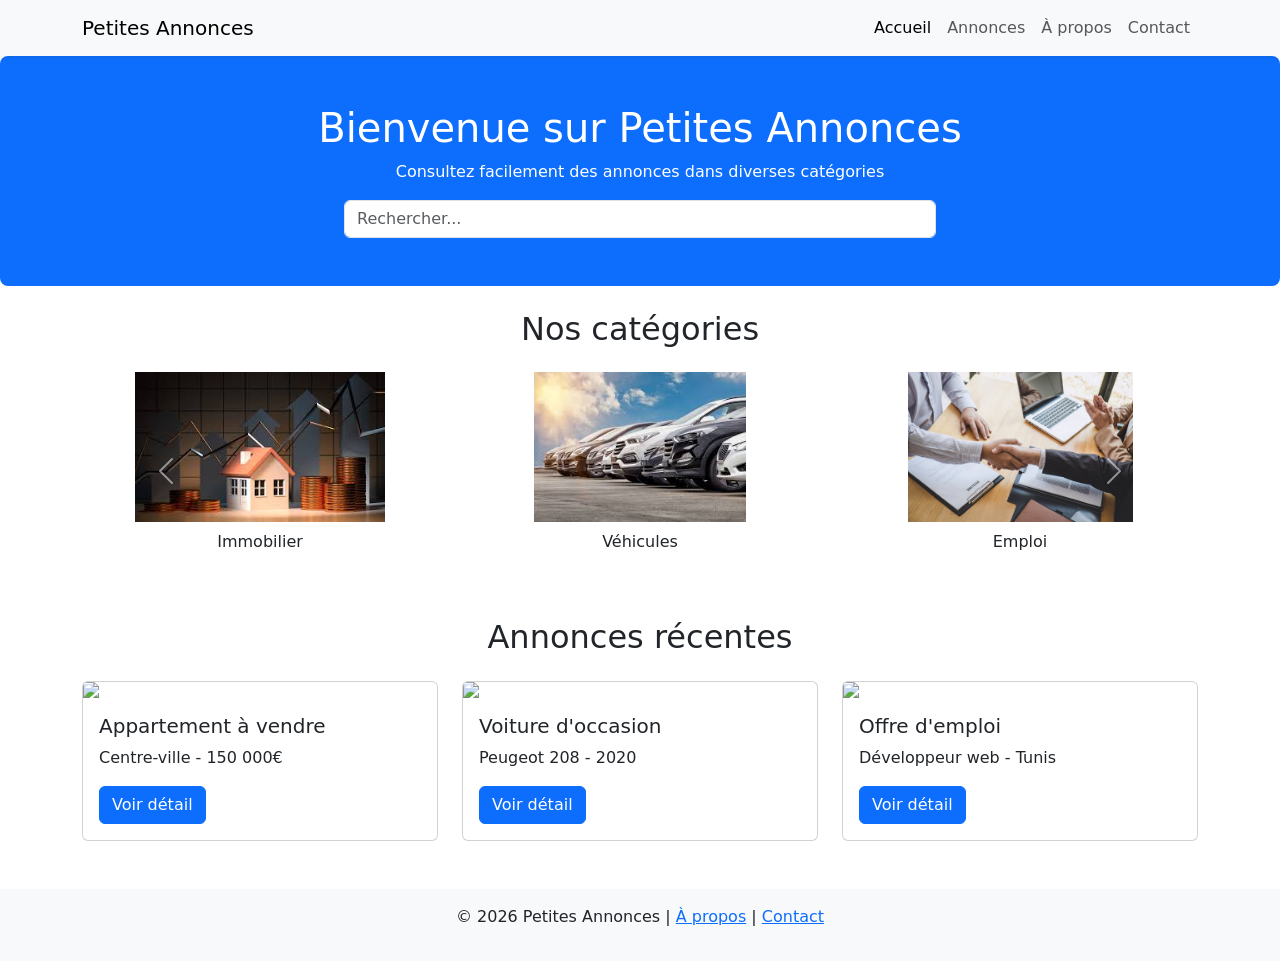
==== index.html @ dba57cff "first commmit" ====
<!DOCTYPE html>
<html lang="fr">
<head>
  <meta charset="UTF-8">
  <meta name="viewport" content="width=device-width, initial-scale=1.0">
  <title>Petites Annonces</title>
  <link href="https://cdnjs.cloudflare.com/ajax/libs/bootstrap/5.3.2/css/bootstrap.min.css" rel="stylesheet">
</head>
<body>

<!-- Navbar -->
<nav class="navbar navbar-expand-lg navbar-light bg-light shadow-sm">
  <div class="container">
    <a class="navbar-brand" href="index.html">Petites Annonces</a>
    <button class="navbar-toggler" type="button" data-bs-toggle="collapse" data-bs-target="#navMenu">
      <span class="navbar-toggler-icon"></span>
    </button>
    <div class="collapse navbar-collapse" id="navMenu">
      <ul class="navbar-nav ms-auto">
        <li class="nav-item"><a class="nav-link active" href="index.html">Accueil</a></li>
        <li class="nav-item"><a class="nav-link" href="liste.html">Annonces</a></li>
        <li class="nav-item"><a class="nav-link" href="apropos.html">À propos</a></li>
        <li class="nav-item"><a class="nav-link" href="contact.html">Contact</a></li>
      </ul>
    </div>
  </div>
</nav>

<!-- Jumbotron / Hero -->
<div class="p-5 mb-4 bg-primary text-white rounded-3 text-center">
  <h1>Bienvenue sur Petites Annonces</h1>
  <p>Consultez facilement des annonces dans diverses catégories</p>
  <input type="text" class="form-control w-50 mx-auto" placeholder="Rechercher...">
</div>

<!-- Catégories -->

<div class="container mb-5">
  <h2 class="mb-4 text-center">Nos catégories</h2>

  <div id="categoriesCarousel" class="carousel slide" data-bs-ride="carousel">
    
    <div class="carousel-inner">

      <div class="carousel-item active">
        <div class="row text-center">
          <div class="col-md-4">
            <img src="immobilier.jpg" class="img-fluid mb-2" style="height:150px;">
            <p>Immobilier</p>
          </div>
          <div class="col-md-4">
            <img src="vehicule.jpg" class="img-fluid mb-2" style="height:150px;">
            <p>Véhicules</p>
          </div>
          <div class="col-md-4">
            <img src="emploi.jpg" class="img-fluid mb-2" style="height:150px;">
            <p>Emploi</p>
          </div>
        </div>
      </div>

      <!-- Slide 2 -->
      <div class="carousel-item">
        <div class="row text-center">
          <div class="col-md-4">
            <img src="service.jpeg" class="img-fluid mb-2" style="height:150px;">
            <p>Services</p>
          </div>
          <div class="col-md-4">
            <img src="maison.jpg" class="img-fluid mb-2" style="height:150px;">
            <p>Maisons</p>
          </div>
          <div class="col-md-4">
            <img src="electronique.jpg" class="img-fluid mb-2" style="height:150px;">
            <p>Électronique</p>
          </div>
        </div>
      </div>

    </div>

    <!-- Flèches -->
    <button class="carousel-control-prev" type="button" data-bs-target="#categoriesCarousel" data-bs-slide="prev">
      <span class="carousel-control-prev-icon"></span>
    </button>

    <button class="carousel-control-next" type="button" data-bs-target="#categoriesCarousel" data-bs-slide="next">
      <span class="carousel-control-next-icon"></span>
    </button>

  </div>
</div>


<!-- Annonces récentes -->
<div class="container mb-5">
  <h2 class="mb-4 text-center">Annonces récentes</h2>
  <div class="row g-4">
    <div class="col-md-4">
      <div class="card h-100">
        <img src="https://via.placeholder.com/300" class="card-img-top">
        <div class="card-body">
          <h5 class="card-title">Appartement à vendre</h5>
          <p class="card-text">Centre-ville - 150 000€</p>
          <a href="detail.html" class="btn btn-primary">Voir détail</a>
        </div>
      </div>
    </div>
    <div class="col-md-4">
      <div class="card h-100">
        <img src="https://via.placeholder.com/300" class="card-img-top">
        <div class="card-body">
          <h5 class="card-title">Voiture d'occasion</h5>
          <p class="card-text">Peugeot 208 - 2020</p>
          <a href="detail.html" class="btn btn-primary">Voir détail</a>
        </div>
      </div>
    </div>
    <div class="col-md-4">
      <div class="card h-100">
        <img src="https://via.placeholder.com/300" class="card-img-top">
        <div class="card-body">
          <h5 class="card-title">Offre d'emploi</h5>
          <p class="card-text">Développeur web - Tunis</p>
          <a href="detail.html" class="btn btn-primary">Voir détail</a>
        </div>
      </div>
    </div>
  </div>
</div>

<!-- Footer -->
<footer class="bg-light text-center py-3 mt-5">
  <p>&copy; 2026 Petites Annonces | <a href="apropos.html">À propos</a> | <a href="contact.html">Contact</a></p>
</footer>

<script src="https://cdnjs.cloudflare.com/ajax/libs/bootstrap/5.3.2/js/bootstrap.bundle.min.js"></script>
</body>
</html>
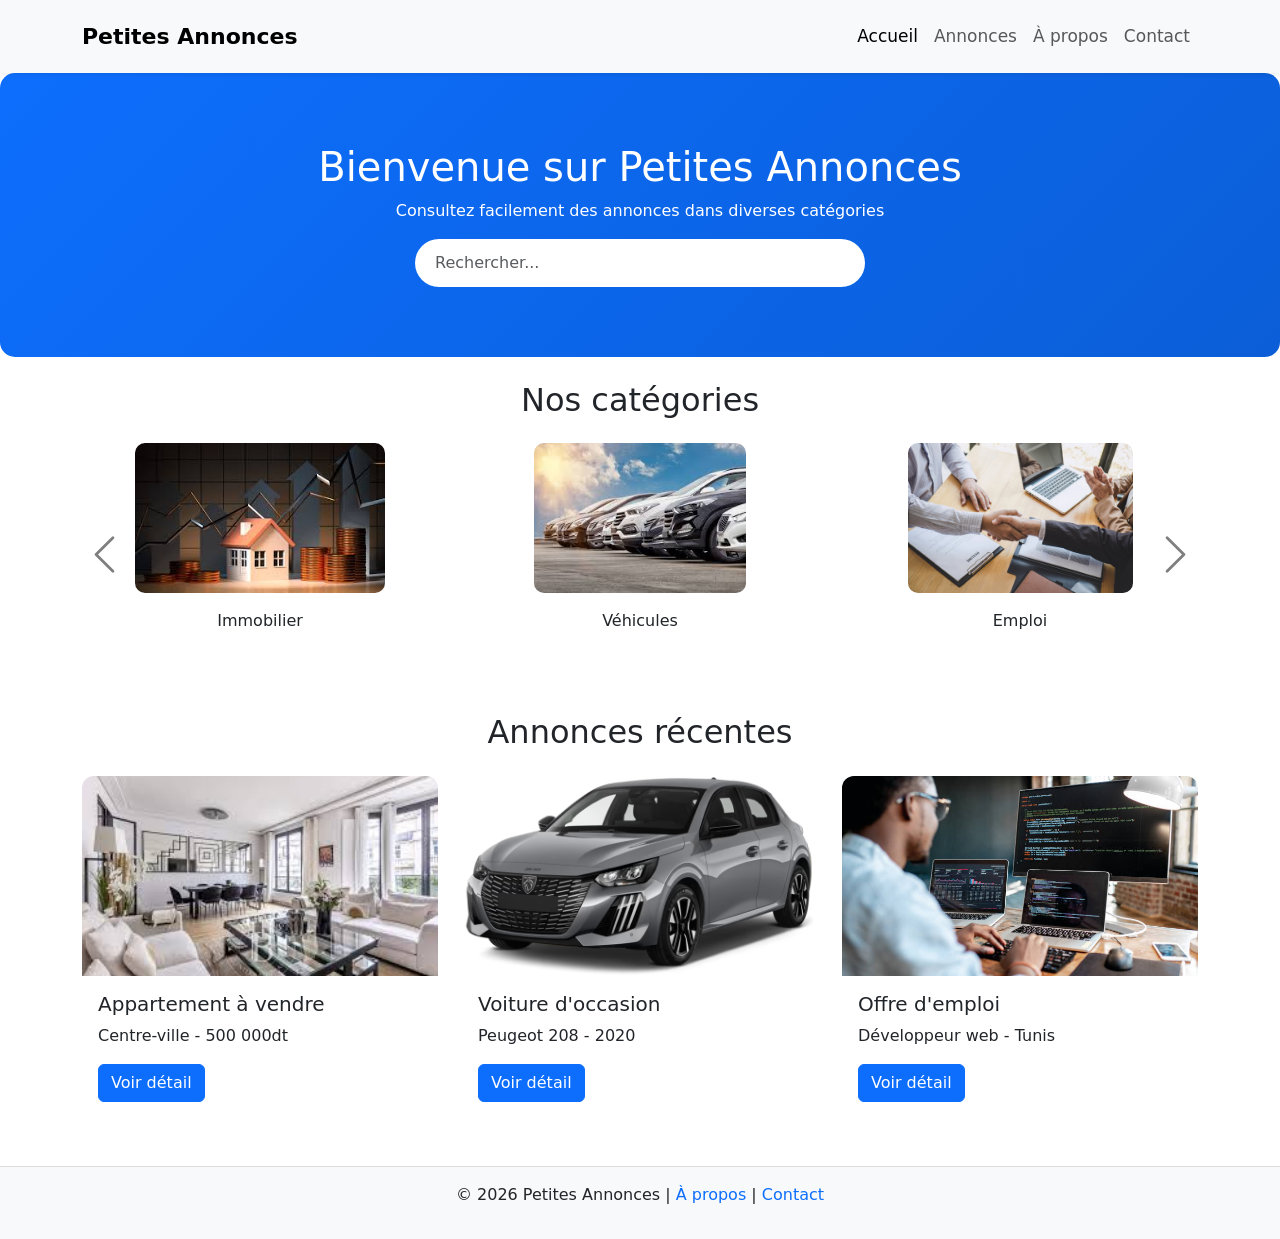
==== commit d1b15f89: "second commit" ====
--- a/index.html
+++ b/index.html
@@ -4,7 +4,12 @@
   <meta charset="UTF-8">
   <meta name="viewport" content="width=device-width, initial-scale=1.0">
   <title>Petites Annonces</title>
+
+  <!-- Bootstrap -->
   <link href="https://cdnjs.cloudflare.com/ajax/libs/bootstrap/5.3.2/css/bootstrap.min.css" rel="stylesheet">
+
+  <!-- CSS custom -->
+  <link rel="stylesheet" href="index.css">
 </head>
 <body>
 
@@ -15,6 +20,7 @@
     <button class="navbar-toggler" type="button" data-bs-toggle="collapse" data-bs-target="#navMenu">
       <span class="navbar-toggler-icon"></span>
     </button>
+
     <div class="collapse navbar-collapse" id="navMenu">
       <ul class="navbar-nav ms-auto">
         <li class="nav-item"><a class="nav-link active" href="index.html">Accueil</a></li>
@@ -26,33 +32,33 @@
   </div>
 </nav>
 
-<!-- Jumbotron / Hero -->
-<div class="p-5 mb-4 bg-primary text-white rounded-3 text-center">
+<!-- Hero -->
+<div class="hero mb-4 text-center">
   <h1>Bienvenue sur Petites Annonces</h1>
   <p>Consultez facilement des annonces dans diverses catégories</p>
-  <input type="text" class="form-control w-50 mx-auto" placeholder="Rechercher...">
+  <input type="text" class="form-control mx-auto" placeholder="Rechercher...">
 </div>
 
 <!-- Catégories -->
-
 <div class="container mb-5">
   <h2 class="mb-4 text-center">Nos catégories</h2>
 
   <div id="categoriesCarousel" class="carousel slide" data-bs-ride="carousel">
-    
+
     <div class="carousel-inner">
 
+      <!-- Slide 1 -->
       <div class="carousel-item active">
         <div class="row text-center">
-          <div class="col-md-4">
+          <div class="col-md-4 mb-3">
             <img src="immobilier.jpg" class="img-fluid mb-2" style="height:150px;">
             <p>Immobilier</p>
           </div>
-          <div class="col-md-4">
+          <div class="col-md-4 mb-3">
             <img src="vehicule.jpg" class="img-fluid mb-2" style="height:150px;">
             <p>Véhicules</p>
           </div>
-          <div class="col-md-4">
+          <div class="col-md-4 mb-3">
             <img src="emploi.jpg" class="img-fluid mb-2" style="height:150px;">
             <p>Emploi</p>
           </div>
@@ -62,15 +68,15 @@
       <!-- Slide 2 -->
       <div class="carousel-item">
         <div class="row text-center">
-          <div class="col-md-4">
+          <div class="col-md-4 mb-3">
             <img src="service.jpeg" class="img-fluid mb-2" style="height:150px;">
             <p>Services</p>
           </div>
-          <div class="col-md-4">
+          <div class="col-md-4 mb-3">
             <img src="maison.jpg" class="img-fluid mb-2" style="height:150px;">
             <p>Maisons</p>
           </div>
-          <div class="col-md-4">
+          <div class="col-md-4 mb-3">
             <img src="electronique.jpg" class="img-fluid mb-2" style="height:150px;">
             <p>Électronique</p>
           </div>
@@ -91,24 +97,25 @@
   </div>
 </div>
 
-
 <!-- Annonces récentes -->
 <div class="container mb-5">
   <h2 class="mb-4 text-center">Annonces récentes</h2>
   <div class="row g-4">
+
     <div class="col-md-4">
       <div class="card h-100">
-        <img src="https://via.placeholder.com/300" class="card-img-top">
+        <img src="appartement.jpg" class="card-img-top">
         <div class="card-body">
           <h5 class="card-title">Appartement à vendre</h5>
-          <p class="card-text">Centre-ville - 150 000€</p>
+          <p class="card-text">Centre-ville - 500 000dt</p>
           <a href="detail.html" class="btn btn-primary">Voir détail</a>
         </div>
       </div>
     </div>
+
     <div class="col-md-4">
       <div class="card h-100">
-        <img src="https://via.placeholder.com/300" class="card-img-top">
+        <img src="voiture.png" class="card-img-top">
         <div class="card-body">
           <h5 class="card-title">Voiture d'occasion</h5>
           <p class="card-text">Peugeot 208 - 2020</p>
@@ -116,9 +123,10 @@
         </div>
       </div>
     </div>
+
     <div class="col-md-4">
       <div class="card h-100">
-        <img src="https://via.placeholder.com/300" class="card-img-top">
+        <img src="dev.jpeg" class="card-img-top">
         <div class="card-body">
           <h5 class="card-title">Offre d'emploi</h5>
           <p class="card-text">Développeur web - Tunis</p>
@@ -126,12 +134,16 @@
         </div>
       </div>
     </div>
+
   </div>
 </div>
 
 <!-- Footer -->
-<footer class="bg-light text-center py-3 mt-5">
-  <p>&copy; 2026 Petites Annonces | <a href="apropos.html">À propos</a> | <a href="contact.html">Contact</a></p>
+<footer class="text-center py-3 mt-5">
+  <p>&copy; 2026 Petites Annonces | 
+    <a href="apropos.html">À propos</a> | 
+    <a href="contact.html">Contact</a>
+  </p>
 </footer>
 
 <script src="https://cdnjs.cloudflare.com/ajax/libs/bootstrap/5.3.2/js/bootstrap.bundle.min.js"></script>
--- a/index.css
+++ b/index.css
@@ -0,0 +1,107 @@
+/* -----------------------
+   NAVBAR
+------------------------ */
+.navbar {
+  padding: 15px 0;
+  font-size: 17px;
+}
+
+.navbar-brand {
+  font-weight: 700;
+  font-size: 22px;
+}
+
+.nav-link:hover {
+  color: #0d6efd !important;
+}
+
+/* -----------------------
+   HERO SECTION
+------------------------ */
+.hero {
+  background: linear-gradient(135deg, #0d6efd, #0b5ed7);
+  padding: 70px 20px;
+  color: white;
+  border-radius: 15px;
+}
+
+.hero input {
+  max-width: 450px;
+  border-radius: 30px;
+  padding: 12px 20px;
+  border: none;
+}
+
+/* -----------------------
+   CATÉGORIES CAROUSEL
+------------------------ */
+#categoriesCarousel img {
+  transition: transform 0.3s;
+  border-radius: 10px;
+  object-fit: cover;
+}
+
+#categoriesCarousel img:hover {
+  transform: scale(1.05);
+}
+
+#categoriesCarousel p {
+  font-weight: 500;
+  margin-top: 8px;
+}
+
+/* Fleches du carousel */
+.carousel-control-prev-icon,
+.carousel-control-next-icon {
+  filter: invert(1);
+}
+
+/* -----------------------
+   ANNONCES
+------------------------ */
+.card {
+  border: none;
+  border-radius: 12px;
+  overflow: hidden;
+  transition: transform 0.3s, box-shadow 0.3s;
+}
+
+.card:hover {
+  transform: translateY(-5px);
+  box-shadow: 0 10px 25px rgba(0,0,0,0.1);
+}
+
+.card-img-top {
+  height: 200px;
+  object-fit: cover;
+}
+
+/* -----------------------
+   FOOTER
+------------------------ */
+footer {
+  background: #f8f9fa;
+  border-top: 1px solid #ddd;
+}
+
+footer a {
+  text-decoration: none;
+}
+
+footer a:hover {
+  text-decoration: underline;
+}
+#categoriesCarousel .carousel-control-prev,
+#categoriesCarousel .carousel-control-next {
+  width: 4%;
+}
+
+#categoriesCarousel .carousel-control-prev-icon,
+#categoriesCarousel .carousel-control-next-icon {
+  filter: invert(1);         
+  background-color: rgba(0, 0, 0, 0.5);
+  border-radius: 50%;
+  width: 45px;
+  height: 45px;
+}
+
